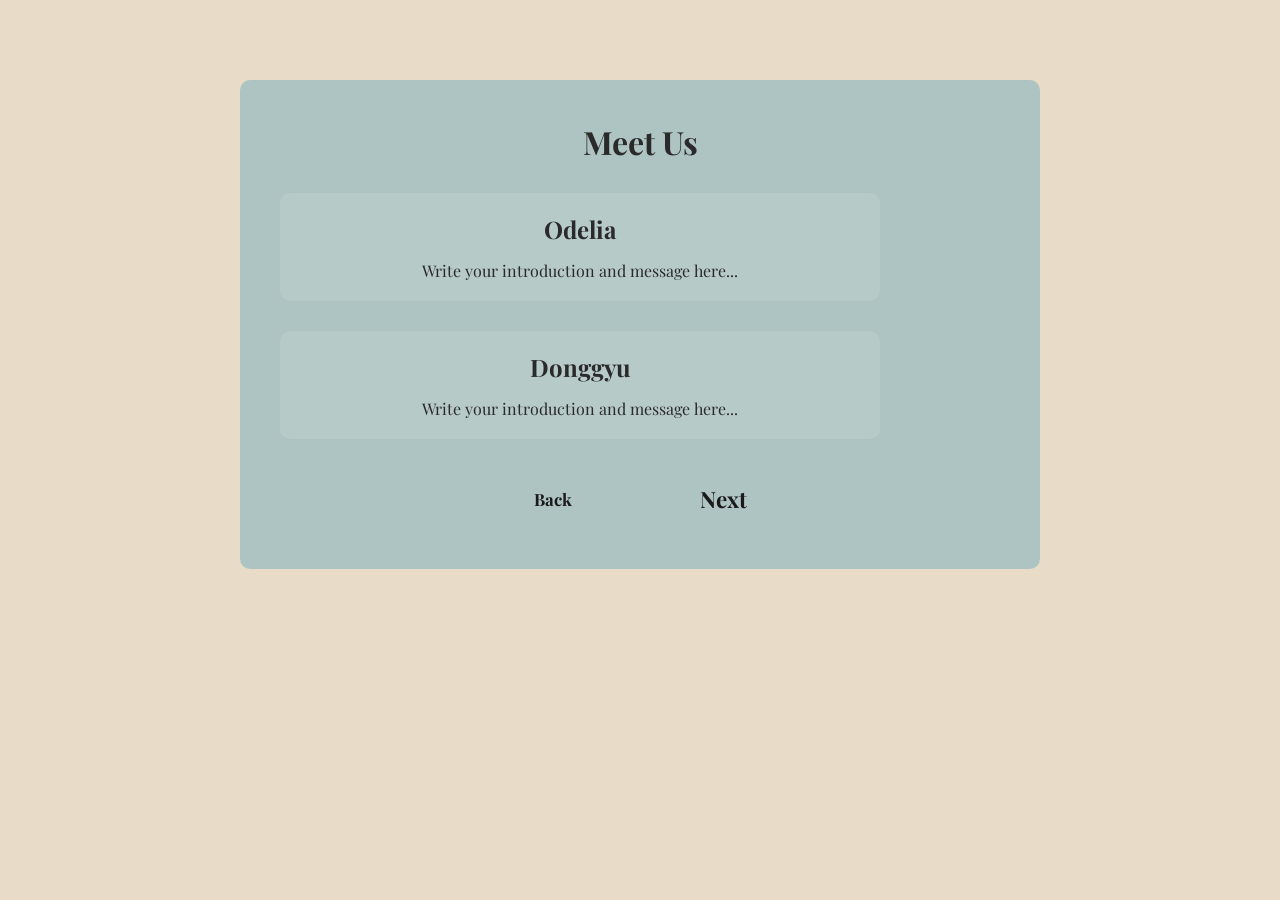
==== couple.html @ 53ef7e1b "Initial commit: Wedding site files" ====
<!DOCTYPE html>
<html lang="en">
<head>
    <meta charset="UTF-8">
    <meta name="viewport" content="width=device-width, initial-scale=1.0">
    <title>Meet Us - Odelia & Donggyu</title>
    <link rel="stylesheet" href="css/styles.css">
    <link href="https://fonts.googleapis.com/css2?family=Playfair+Display:ital,wght@0,400;0,600;1,400&display=swap" rel="stylesheet">
</head>
<body>
    <main class="couple-page">
        <h1>Meet Us</h1>

        <!-- Odelia Section -->
        <section class="person-section">
            <h2>Odelia</h2>
            <!-- <img src="images/odelia-childhood.jpg" alt="Odelia as a child"> -->
            <p>Write your introduction and message here...</p>
        </section>

        <!-- Donggyu Section -->
        <section class="person-section">
            <h2>Donggyu</h2>
            <!-- <img src="images/donggyu-childhood.jpg" alt="Donggyu as a child"> -->
            <p>Write your introduction and message here...</p>
        </section>

        <div style="display:flex; gap:3rem; justify-content:center; align-items:center;">
            <a href="javascript:history.back()" class="next-button" style="margin-top:0; font-size:1.05rem;">Back</a>
            <a href="story.html" class="next-button" style="margin-top:0;">Next</a>
        </div>
    </main>

    <script src="js/script.js"></script>
</body>
</html>
---- css/styles.css ----
/* ===========================================
   MAGRITTE-THEMED WEDDING WEBSITE
   Odelia & Donggyu - May 16, 2026
   Inspired by René Magritte's surrealist paintings
   =========================================== */

/* --- RESET & BASE --- */
* {
    box-sizing: border-box;
    margin: 0;
    padding: 0;
}

/* --- HEARTBEAT ANIMATION --- */
@keyframes heartbeat {
    0%   { scale: 1; }
    8%   { scale: 1.08; }
    16%  { scale: 1; }
    24%  { scale: 1.05; }
    32%  { scale: 1; }
    100% { scale: 1; }
}

/* --- TYPOGRAPHY --- */
h1 {
    text-align: center;
}

h2 {
    text-align: center;
}

/* --- DEFAULT BODY (for inner pages) --- */
body {
    font-family: 'Playfair Display', Georgia, serif;
    margin: 20px;
    padding: 20px;
    background-color: #e8dcc8;
    color: #2b2a2a;
}

/* ===========================================
   MAGRITTE HOME PAGE - AUTHENTIC STYLE
   =========================================== */

.magritte-home {
    margin: 0;
    padding: 0;
    /* Custom Magritte background image */
    background-image: url('../images/background home.png');
    background-size: cover;
    background-position: center;
    background-repeat: no-repeat;
    background-attachment: fixed;
    height: 100vh;
    overflow: hidden;
    color: #1a1a1a;
    position: relative;
}

/* --- FRAME OVERLAY --- */
.frame-overlay {
    position: fixed;
    top: 0;
    left: 0;
    width: 100%;
    height: 100%;
    z-index: 100;
    pointer-events: none;
}

.frame-image {
    width: 123%;
    height: 123%;
    object-fit: fill;
    position: absolute;
    top: 51%;
    left: 50%;
    transform: translate(-50%, -50%);
}

/* --- MAGRITTE CLOUDS - Hidden when using background image --- */
.cloud-layer {
    display: none; /* Hidden - using background image instead */
    position: fixed;
    top: 0;
    left: 0;
    width: 100%;
    height: 100%;
    z-index: 1;
    pointer-events: none;
    overflow: hidden;
}

/* Individual cloud shapes */
.cloud {
    position: absolute;
    background: #ffffff;
    border-radius: 50%;
    filter: blur(1px);
}

/* Cloud 1 - Large left cloud */
.cloud-1 {
    width: 300px;
    height: 100px;
    top: 8%;
    left: 5%;
    background: #ffffff;
    border-radius: 100px;
    box-shadow:
        90px -40px 0 -10px #ffffff,
        130px -20px 0 10px #ffffff,
        170px -40px 0 -5px #ffffff,
        40px -30px 0 5px #ffffff,
        -20px -15px 0 -5px #ffffff,
        200px -10px 0 -10px #ffffff;
}

/* Cloud 2 - Right side */
.cloud-2 {
    width: 250px;
    height: 80px;
    top: 15%;
    right: 10%;
    background: #ffffff;
    border-radius: 100px;
    box-shadow:
        70px -35px 0 -5px #ffffff,
        110px -15px 0 10px #ffffff,
        150px -30px 0 0px #ffffff,
        30px -25px 0 5px #ffffff;
}

/* Cloud 3 - Center top */
.cloud-3 {
    width: 200px;
    height: 70px;
    top: 5%;
    left: 40%;
    background: #ffffff;
    border-radius: 100px;
    box-shadow:
        60px -30px 0 0px #ffffff,
        100px -15px 0 5px #ffffff,
        25px -20px 0 5px #ffffff;
}

/* Cloud 4 - Lower left */
.cloud-4 {
    width: 280px;
    height: 90px;
    top: 25%;
    left: 15%;
    background: #f8f8f8;
    border-radius: 100px;
    box-shadow:
        80px -35px 0 -5px #f8f8f8,
        120px -20px 0 10px #f8f8f8,
        160px -35px 0 0px #f8f8f8,
        35px -28px 0 5px #f8f8f8;
    opacity: 0.9;
}

/* Cloud 5 - Lower right */
.cloud-5 {
    width: 320px;
    height: 100px;
    top: 30%;
    right: 5%;
    background: #f5f5f5;
    border-radius: 100px;
    box-shadow:
        100px -45px 0 -10px #f5f5f5,
        150px -25px 0 15px #f5f5f5,
        200px -40px 0 -5px #f5f5f5,
        50px -35px 0 5px #f5f5f5;
    opacity: 0.85;
}

/* --- MAIN CANVAS LAYOUT --- */
.canvas {
    display: flex;
    flex-direction: column;
    justify-content: center;
    align-items: center;
    min-height: 100vh;
    position: relative;
    z-index: 10;
    padding: 2rem;
    gap: 1rem;
    text-align: center;
}

/* --- LEFT SECTION --- */
.left-section {
    display: flex;
    flex-direction: column;
    align-items: center;
}

/* --- RIGHT SECTION --- */
.right-section {
    display: flex;
    flex-direction: column;
    align-items: center;
}

/* --- COUPLE SECTION (legacy) --- */
.couple-section {
    display: flex;
    flex-direction: column;
    align-items: center;
    text-align: center;
}

.couple-link {
    display: block;
    position: relative;
    text-decoration: none;
    transition: transform 0.3s ease;
}

.couple-link:hover {
    transform: scale(1.02);
}

.couple-link:hover .couple-image {
    filter: brightness(1.05);
}

.couple-link:hover .couple-text {
    opacity: 1;
}

.couple-text {
    display: none; /* Hidden - couple image is clickable without text */
}

.couple-label {
    position: absolute;
    top: 75%;
    left: 30%;
    transform: translate(-50%, -50%);
    font-size: 2.8rem;
    font-weight: 400;
    color: #9bb3c4;
    letter-spacing: 8px;
    text-transform: uppercase;
    text-align: center;
    text-shadow:
        1px 1px 0 rgba(255, 255, 255, 0.5),
        2px 2px 3px rgba(255, 255, 255, 0.3);
    animation: heartbeat 1.5s ease-in-out 5s infinite;
}

.couple-image {
    max-width: 1000px;
    width: 100%;
    height: auto;
    cursor: pointer;
    transition: filter 0.3s ease;
}

/* --- COUPLE PAGE (Meet Us) --- */
.couple-page {
    max-width: 800px;
}

.person-section {
    margin: 30px 0;
    padding: 20px;
    background-color: rgba(255, 255, 255, 0.1);
    border-radius: 10px;
}

.person-section h2 {
    margin-bottom: 15px;
}

.date-text {
    margin-top: 20px;
    font-size: 1.1rem;
    font-style: italic;
    color: #1a1a1a;
    letter-spacing: 1px;
}

/* --- TITLE TEXT --- */
.title-text {
    font-size: 3rem;
    margin-top: 10px;
    text-align: center;
    font-weight: 700;
    letter-spacing: 3px;
    color: #1a1a1a;
    font-style: italic;
    line-height: 1.2;
}

/* --- NAVIGATION BUTTONS --- */
.nav-buttons {
    display: flex;
    gap: 20px;
    flex-wrap: wrap;
    justify-content: center;
}

.nav-link {
    display: flex;
    flex-direction: column;
    align-items: center;
    text-decoration: none;
    transition: transform 0.3s ease;
}

.nav-link:hover {
    transform: scale(1.05);
}

.nav-link:hover .nav-image {
    filter: brightness(1.1);
}

.nav-image {
    width: 100%;
    max-width: 130px;
    height: auto;
    object-fit: contain;
    cursor: pointer;
    transition: filter 0.3s ease;
}

.nav-text {
    margin-top: 0;
    font-size: 1.0rem;
    font-weight: 600;
    color: #1a1a1a;
    letter-spacing: 1px;
    text-transform: uppercase;
    text-align: center;
}

/* --- INFO BOX --- */
.info-box {
    background-color: rgba(245, 240, 230, 0.9);
    padding: 20px 25px;
    margin-top: 20px;
    max-width: 280px;
    border-radius: 3px;
    box-shadow: 2px 2px 8px rgba(0,0,0,0.15);
}

.info-box p {
    font-size: 0.95rem;
    line-height: 1.5;
    color: #2a2a2a;
    margin: 0;
}

/* --- WINDOW SECTION --- */
.window-section {
    margin-top: 30px;
}

.window-image {
    width: 100%;
    max-width: 500px;
    height: auto;
}

.nav-btn {
    padding: 12px 28px;
    background: transparent;
    color: #1a1a1a;
    text-decoration: none;
    font-size: 1.2rem;
    font-weight: bold;
    letter-spacing: 1px;
    text-transform: uppercase;
    border: none;
    cursor: pointer;
    transition: all 0.3s ease;
    font-family: 'Playfair Display', Georgia, serif;
}

.nav-btn:hover {
    transform: translateY(-2px);
}

/* --- PARADOX TEXT (outside frame) --- */
.paradox-text {
    position: absolute;
    bottom: -60px;
    left: 50%;
    transform: translateX(-50%);
    font-size: 1rem;
    font-style: italic;
    color: #2a2a2a;
    white-space: nowrap;
    letter-spacing: 1px;
}

/* ===========================================
   INNER PAGES STYLES (shared)
   =========================================== */

/* Style all sections */
section {
    max-width: 600px;
    margin: 40px auto;
    padding: 30px;
    background-color: #aec4c2;
    border-radius: 10px;
}

/* Hero header */
header {
    text-align: center;
    padding: 60px 20px;
    background-color: #4a6a63;
    color: #ffffff;
    margin-bottom: 20px;
}

header h1 {
    font-size: 3em;
    margin: 0;
}

header p {
    font-size: 1.2em;
    margin-top: 10px;
}

/* Form styling */
form {
    display: flex;
    flex-direction: column;
    gap: 15px;
}

input, select {
    padding: 10px;
    border: 1px solid #ccc;
    border-radius: 5px;
    font-size: 16px;
}

button {
    padding: 10px;
    background-color: #4a6a63;
    color: #ffffff;
    border: none;
    border-radius: 5px;
    font-size: 16px;
    cursor: pointer;
}

/* Main content area for pages */
main {
    max-width: 600px;
    margin: 40px auto;
    padding: 40px;
    background-color: #aec4c2;
    border-radius: 10px;
    text-align: center;
}

/* Home page styling */
.home {
    padding: 80px 40px;
}

.subtitle {
    font-size: 1.3em;
    font-style: italic;
    margin-top: 10px;
}

/* Next button styling */
.next-button {
    display: inline-block;
    position: relative;
    z-index: 0;
    margin-top: 30px;
    padding: 15px 40px;
    background: transparent;
    color: #1a1a1a;
    text-decoration: none;
    font-weight: bold;
    border: none;
    font-size: 1.4rem;
    transition: all 0.3s ease;
    animation: heartbeat 1.5s ease-in-out 5s infinite;
}

.next-button:hover {
    transform: translateY(-2px);
}

/* ===========================================
   MENU PAGE
   =========================================== */

.menu-page {
    margin: 0;
    padding: 0;
    background-image: url('../images/the_venue.png');
    background-size: auto;
    background-position: center;
    background-repeat: no-repeat;
    background-attachment: fixed;
    height: 100vh;
    overflow: hidden;
    display: flex;
    justify-content: center;
    align-items: center;
    position: relative;
}

.menu-container {
    width: 100%;
    max-width: 600px;
    padding: 2rem;
    margin-left: 2.15rem;
    margin-bottom: 3.1rem;
}

.menu-content {
    text-align: center;
}

.menu-coming-soon {
    font-family: 'Playfair Display', Georgia, serif;
    font-size: 1.5rem;
    font-weight: 700;
    font-style: italic;
    color: #000000
    letter-spacing: 3px;
    margin-bottom: 0.5rem;
}

.menu-date {
    font-family: 'Playfair Display', Georgia, serif;
    font-size: 2rem;
    font-weight: 700;
    font-style: italic;
    color: #000000;
    letter-spacing: 3px;
    margin-bottom: 40rem;
}

.menu-title {
    position: absolute;
    top: 20%;
    left: calc(50% + 3.5rem);
    transform: translateX(-50%);
    font-size: 2.5rem;
    color: #1a1a1a;
    letter-spacing: 3px;
    margin: 0;
}

.menu-options {
    display: flex;
    flex-direction: column;
    gap: 15px;
    align-items: center;
}

.menu-link {
    display: inline-block;
    padding: 12px 28px;
    background: transparent;
    color: #ffffff;
    text-shadow: 1px 1px 3px rgba(0, 0, 0, 0.8), -1px -1px 3px rgba(0, 0, 0, 0.8);
    text-decoration: none;
    font-weight: bold;
    border: none;
    font-size: 1.1rem;
    font-family: 'Playfair Display', Georgia, serif;
    letter-spacing: 2px;
    text-transform: uppercase;
    transition: all 0.3s ease;
}

.menu-link:hover {
    transform: translateY(-2px);
}

/* ===========================================
   MEET US PAGES (Odelia & Donggyu)
   =========================================== */

.details-person {
    display: flex;
    flex-direction: column;
    align-items: center;
    flex: 1;
    min-width: 280px;
}

.meetus-page {
    margin: 0;
    padding: 0;
    background-image: url('../images/background home.png');
    background-size: cover;
    background-position: center;
    background-repeat: no-repeat;
    background-attachment: fixed;
    min-height: 100vh;
    overflow: hidden;
}

.meetus-container {
    position: relative;
    width: 100%;
    min-height: 100vh;
    display: flex;
    flex-direction: row;
    flex-wrap: wrap;
    justify-content: center;
    align-items: flex-end;
    padding: 3rem;
    gap: 2rem;
}

/* --- Photo Layout --- */
.photo-wrapper {
    position: absolute;
    top: 8%;
    left: 8%;
    width: 50%;
    height: 55%;
}

.meetus-photo {
    position: absolute;
    width: 40%;
    max-width: 280px;
    height: auto;
    border: 6px solid #fff;
    box-shadow: 4px 4px 15px rgba(0, 0, 0, 0.25);
    object-fit: cover;
    border-radius: 2px;
}

.photo-1 {
    top: 0;
    left: 0;
    transform: rotate(-5deg);
    z-index: 1;
    max-height: 340px;
}

.photo-2 {
    top: -5%;
    left: 55%;
    transform: rotate(3deg);
    z-index: 2;
    max-height: 340px;
}

/* --- Title & Subtitle --- */
.meetus-title {
    font-family: 'Permanent Marker', cursive;
    font-size: 4.5rem;
    color: #1a1a1a;
    margin: 0;
    text-align: left;
    line-height: 1;
    text-shadow: 2px 2px 4px rgba(255, 255, 255, 0.3);
}

.meetus-subtitle {
    font-family: 'Permanent Marker', cursive;
    font-size: 1.3rem;
    color: #1a1a1a;
    position: absolute;
    right: 35%;
    bottom: 55%;
    text-shadow: 1px 1px 2px rgba(255, 255, 255, 0.3);
}

/* --- Navigation Links --- */
.meetus-home,
.meetus-next,
.meetus-back {
    position: absolute;
    bottom: 3rem;
    font-family: 'Playfair Display', Georgia, serif;
    font-size: 1.4rem;
    font-weight: bold;
    color: #1a1a1a;
    text-decoration: none;
    letter-spacing: 1px;
    padding: 8px 20px;
    background: transparent;
    border: none;
    transition: all 0.3s ease;
}

.meetus-back {
    font-size: 1.05rem;
}

.meetus-home {
    left: 3rem;
}

.meetus-next {
    right: 3rem;
}

.meetus-back {
    left: 3rem;
}

.meetus-home:hover,
.meetus-next:hover,
.meetus-back:hover {
    transform: translateY(-2px);
}

/* ===========================================
   RESPONSIVE DESIGN
   =========================================== */

/* --- Tablet / Small Desktop (max 900px) --- */
@media (max-width: 900px) {
    /* Home page */
    .title-text {
        font-size: 2rem;
    }

    .couple-label {
        font-size: 2rem;
        letter-spacing: 4px;
    }

    .nav-buttons {
        gap: 15px;
    }

    .couple-image {
        max-width: 350px;
    }

    .nav-image {
        max-width: 100px;
    }

    .info-box {
        max-width: 100%;
    }

    .window-image {
        max-width: 250px;
    }

    /* Meet Us pages */
    .meetus-container {
        padding: 2rem;
    }

    .photo-wrapper {
        top: 5%;
        left: 5%;
        width: 90%;
        height: 45%;
    }

    .meetus-photo {
        width: 35%;
        max-width: 220px;
    }

    .photo-1 {
        max-height: 250px;
    }

    .photo-2 {
        left: 50%;
        max-height: 250px;
    }

    .meetus-title {
        font-size: 2.8rem;
    }

    .meetus-subtitle {
        right: 10%;
        bottom: 50%;
        font-size: 1rem;
    }

    .meetus-home,
    .meetus-next,
    .meetus-back {
        font-size: 0.9rem;
        bottom: 2rem;
        padding: 6px 14px;
    }

    .meetus-home,
    .meetus-back {
        left: 2rem;
    }

    .meetus-next {
        right: 2rem;
    }

    /* Inner pages */
    main {
        margin: 20px auto;
        padding: 25px;
        width: 90%;
    }

    section {
        padding: 20px;
        margin: 20px auto;
    }

    /* Menu page */
    .menu-title {
        font-size: 2rem;
    }
}

/* --- Mobile (max 600px) --- */
@media (max-width: 600px) {
    /* Home page */
    .canvas {
        padding: 1.5rem 0.5rem;
    }

    .frame-image {
        width: 140%;
        height: 140%;
    }

    .couple-image {
        max-width: 250px;
    }

    .couple-label {
        font-size: 1.5rem;
        letter-spacing: 3px;
    }

    .title-text {
        font-size: 1.5rem;
        margin-left: 0;
    }

    .nav-buttons {
        gap: 10px;
    }

    .nav-image {
        max-width: 70px;
    }

    .nav-text {
        font-size: 0.75rem;
    }

    /* Meet Us pages */
    .meetus-container {
        padding: 1.5rem;
        justify-content: flex-start;
        padding-top: 60%;
    }

    .photo-wrapper {
        top: 3%;
        left: 5%;
        width: 90%;
        height: 40%;
    }

    .meetus-photo {
        width: 42%;
        max-width: 160px;
        border-width: 4px;
    }

    .photo-1 {
        max-height: 180px;
        transform: rotate(-3deg);
    }

    .photo-2 {
        left: 50%;
        max-height: 180px;
        transform: rotate(2deg);
    }

    .meetus-title {
        font-size: 2.2rem;
    }

    .meetus-subtitle {
        position: static;
        margin-top: 0.5rem;
        font-size: 0.9rem;
    }

    .meetus-home,
    .meetus-next,
    .meetus-back {
        font-size: 0.8rem;
        bottom: 1.5rem;
        padding: 5px 12px;
    }

    .meetus-home,
    .meetus-back {
        left: 1.5rem;
    }

    .meetus-next {
        right: 1.5rem;
    }

    /* Inner pages */
    main {
        margin: 10px auto;
        padding: 20px 15px;
        width: 95%;
    }

    main h1 {
        font-size: 1.5rem;
    }

    section {
        padding: 15px;
        margin: 15px auto;
    }

    header {
        padding: 30px 15px;
    }

    header h1 {
        font-size: 2em;
    }

    .next-button {
        padding: 12px 25px;
        font-size: 15px;
    }

    /* Menu page */
    .menu-container {
        padding: 1.5rem;
    }

    .menu-title {
        font-size: 1.8rem;
    }

    .menu-link {
        padding: 12px 20px;
        font-size: 1rem;
    }
}

/* --- Small phones (max 400px) --- */
@media (max-width: 400px) {
    .couple-image {
        max-width: 200px;
    }

    .couple-label {
        font-size: 1.2rem;
        letter-spacing: 2px;
    }

    .title-text {
        font-size: 1.2rem;
    }

    .nav-buttons {
        gap: 8px;
    }

    .nav-image {
        max-width: 55px;
    }

    .nav-text {
        font-size: 0.65rem;
    }

    .meetus-title {
        font-size: 1.8rem;
    }

    .meetus-photo {
        width: 40%;
        max-width: 130px;
    }

    .photo-1 {
        max-height: 150px;
    }

    .photo-2 {
        max-height: 150px;
    }
}
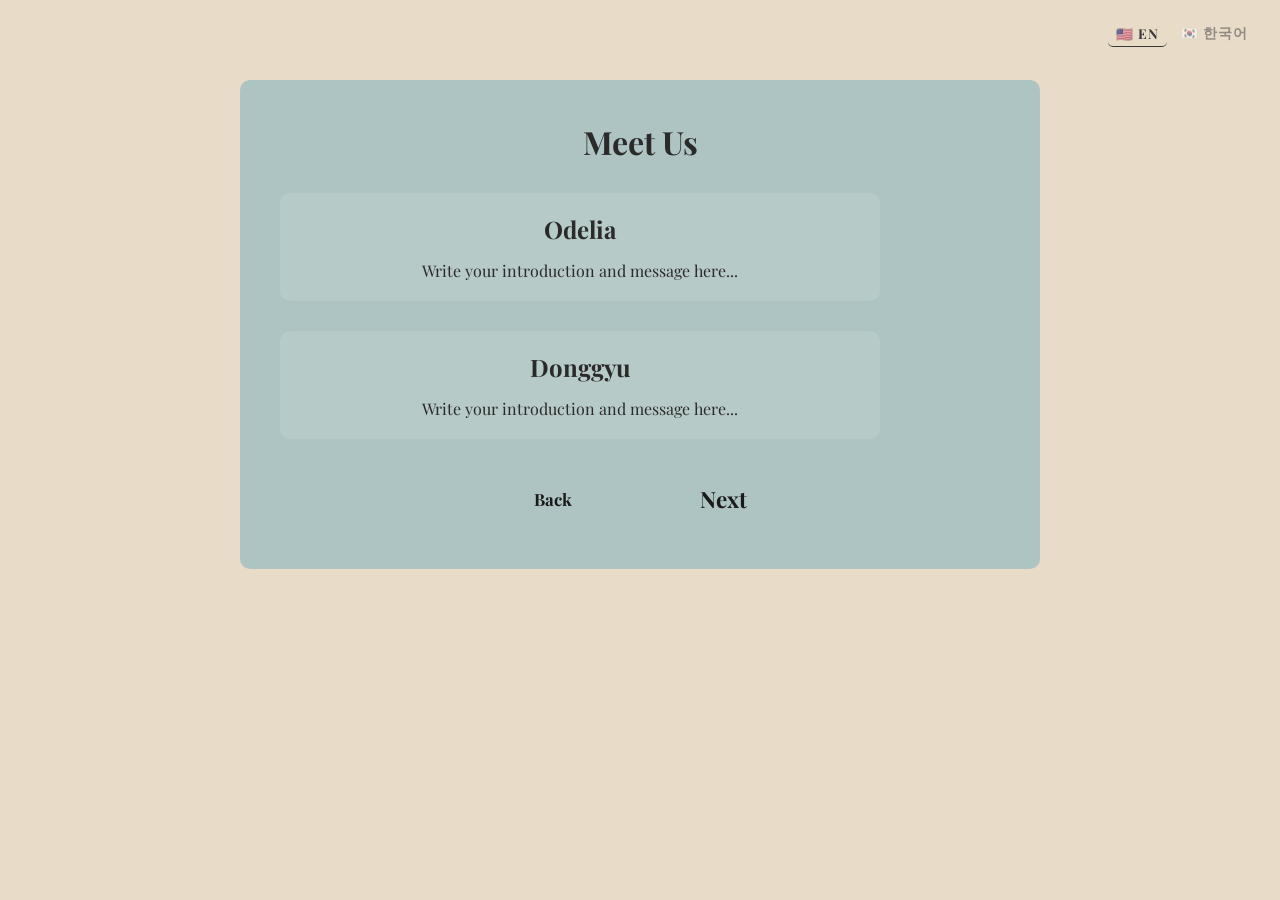
==== commit 4051cde6: "Update wedding site: refined layout, styles, and added JS components" ====
--- a/couple.html
+++ b/couple.html
@@ -8,6 +8,11 @@
     <link href="https://fonts.googleapis.com/css2?family=Playfair+Display:ital,wght@0,400;0,600;1,400&display=swap" rel="stylesheet">
 </head>
 <body>
+    <div class="lang-toggle">
+        <button class="lang-btn" id="btnEN" onclick="setLang('en')">🇺🇸 EN</button>
+        <button class="lang-btn" id="btnKR" onclick="setLang('kr')">🇰🇷 한국어</button>
+    </div>
+
     <main class="couple-page">
         <h1>Meet Us</h1>
 
@@ -26,11 +31,12 @@
         </section>
 
         <div style="display:flex; gap:3rem; justify-content:center; align-items:center;">
-            <a href="javascript:history.back()" class="next-button" style="margin-top:0; font-size:1.05rem;">Back</a>
-            <a href="story.html" class="next-button" style="margin-top:0;">Next</a>
+            <a href="javascript:history.back()" class="next-button" style="margin-top:0; font-size:1.05rem;" data-lang-key="couple-back">Back</a>
+            <a href="story.html" class="next-button" style="margin-top:0;" data-lang-key="couple-next">Next</a>
         </div>
     </main>
 
+    <script src="js/lang.js"></script>
     <script src="js/script.js"></script>
 </body>
 </html>
--- a/css/styles.css
+++ b/css/styles.css
@@ -500,6 +500,42 @@
 }
 
 /* ===========================================
+   LANGUAGE TOGGLE
+   =========================================== */
+
+.lang-toggle {
+    position: fixed;
+    top: 1.2rem;
+    right: 1.5rem;
+    display: flex;
+    gap: 0.4rem;
+    z-index: 1000;
+}
+
+.lang-btn {
+    background: transparent;
+    border: none;
+    font-family: 'Playfair Display', Georgia, serif;
+    font-size: 0.85rem;
+    font-weight: bold;
+    letter-spacing: 1px;
+    color: #3a3a3a;
+    cursor: pointer;
+    padding: 4px 8px;
+    opacity: 0.5;
+    transition: opacity 0.2s ease;
+}
+
+.lang-btn.active {
+    opacity: 1;
+    border-bottom: 1.5px solid #3a3a3a;
+}
+
+.lang-btn:hover {
+    opacity: 1;
+}
+
+/* ===========================================
    MENU PAGE
    =========================================== */
 
@@ -507,7 +543,7 @@
     margin: 0;
     padding: 0;
     background-image: url('../images/the_venue.png');
-    background-size: auto;
+    background-size: cover;
     background-position: center;
     background-repeat: no-repeat;
     background-attachment: fixed;
@@ -536,7 +572,7 @@
     font-size: 1.5rem;
     font-weight: 700;
     font-style: italic;
-    color: #000000
+    color: #000000;
     letter-spacing: 3px;
     margin-bottom: 0.5rem;
 }
@@ -548,7 +584,7 @@
     font-style: italic;
     color: #000000;
     letter-spacing: 3px;
-    margin-bottom: 40rem;
+    margin-bottom: 2rem;
 }
 
 .menu-title {
@@ -830,6 +866,16 @@
     }
 }
 
+/* --- Tablet (max 768px) — iOS background-attachment fix --- */
+@media (max-width: 768px) {
+    .magritte-home {
+        background-attachment: scroll;
+    }
+    .menu-page {
+        background-attachment: scroll;
+    }
+}
+
 /* --- Mobile (max 600px) --- */
 @media (max-width: 600px) {
     /* Home page */
@@ -958,10 +1004,21 @@
     /* Menu page */
     .menu-container {
         padding: 1.5rem;
+        margin-left: 0;
+        margin-bottom: 0;
     }
 
     .menu-title {
         font-size: 1.8rem;
+    }
+
+    .menu-coming-soon {
+        font-size: 1.1rem;
+    }
+
+    .menu-date {
+        font-size: 1.5rem;
+        margin-bottom: 1.5rem;
     }
 
     .menu-link {
